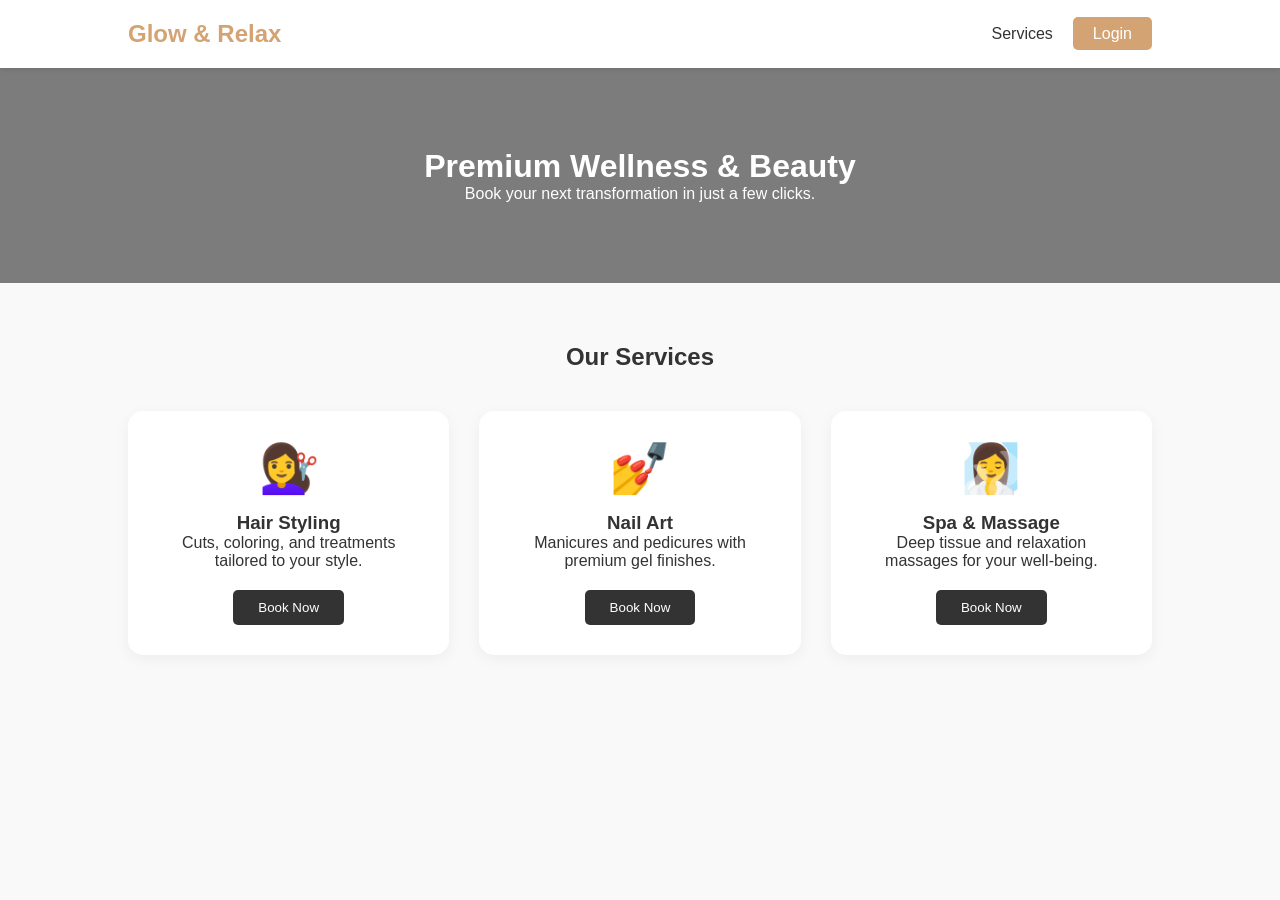
==== frontend/pages/index.html @ 63ba77f2 "first demo of the project" ====
<!DOCTYPE html>
<html lang="en">
<head>
    <meta charset="UTF-8">
    <meta name="viewport" content="width=device-width, initial-scale=1.0">
    <title>Glow & Relax | Booking Services</title>
    <link rel="stylesheet" href="../css/style.css">
</head>
<body>

    <nav class="navbar">
        <div class="logo">Glow & Relax</div>
        <ul class="nav-links">
            <li><a href="#services">Services</a></li>
            <li><a href="login.html" class="login-btn">Login</a></li>
        </ul>
    </nav>

    <header class="hero">
        <h1>Premium Wellness & Beauty</h1>
        <p>Book your next transformation in just a few clicks.</p>
    </header>

    <section id="services" class="services-container">
        <h2 class="section-title">Our Services</h2>
        
        <div class="services-grid">
            <div class="service-card">
                <div class="service-icon">💇‍♀️</div>
                <h3>Hair Styling</h3>
                <p>Cuts, coloring, and treatments tailored to your style.</p>
                <button onclick="handleBooking('Hair')" class="book-btn">Book Now</button>
            </div>

            <div class="service-card">
                <div class="service-icon">💅</div>
                <h3>Nail Art</h3>
                <p>Manicures and pedicures with premium gel finishes.</p>
                <button onclick="handleBooking('Nails')" class="book-btn">Book Now</button>
            </div>

            <div class="service-card">
                <div class="service-icon">🧖‍♀️</div>
                <h3>Spa & Massage</h3>
                <p>Deep tissue and relaxation massages for your well-being.</p>
                <button onclick="handleBooking('Spa')" class="book-btn">Book Now</button>
            </div>
        </div>
    </section>

    <script src="../js/main.js"></script>
</body>
</html>
---- frontend/css/style.css ----
* {
    margin: 0;
    padding: 0;
    box-sizing: border-box;
    font-family: 'Segoe UI', sans-serif;
}

body {
    background-color: #f9f9f9;
    color: #333;
}

/* Navbar */
.navbar {
    display: flex;
    justify-content: space-between;
    align-items: center;
    padding: 20px 10%;
    background: white;
    box-shadow: 0 2px 5px rgba(0,0,0,0.1);
}

.logo {
    font-size: 1.5rem;
    font-weight: bold;
    color: #d4a373; /* Elegant Gold/Tan */
}

.nav-links {
    list-style: none;
    display: flex;
    gap: 20px;
}

.nav-links a {
    text-decoration: none;
    color: #333;
    font-weight: 500;
}

.login-btn {
    background: #d4a373;
    color: white !important;
    padding: 8px 20px;
    border-radius: 5px;
}

/* Hero */
.hero {
    text-align: center;
    padding: 80px 20px;
    background: linear-gradient(rgba(0,0,0,0.5), rgba(0,0,0,0.5)), url('https://images.unsplash.com/photo-1560066984-138dadb4c035?auto=format&fit=crop&w=1200&q=80');
    background-size: cover;
    color: white;
}

/* Services */
.services-container {
    padding: 60px 10%;
    text-align: center;
}

.services-grid {
    display: grid;
    grid-template-columns: repeat(auto-fit, minmax(250px, 1fr));
    gap: 30px;
    margin-top: 40px;
}

.service-card {
    background: white;
    padding: 30px;
    border-radius: 15px;
    box-shadow: 0 4px 15px rgba(0,0,0,0.05);
    transition: transform 0.3s ease;
}

.service-card:hover {
    transform: translateY(-10px);
}

.service-icon {
    font-size: 3rem;
    margin-bottom: 15px;
}

.book-btn {
    margin-top: 20px;
    padding: 10px 25px;
    border: none;
    background: #333;
    color: white;
    border-radius: 5px;
    cursor: pointer;
}

.book-btn:hover {
    background: #d4a373;
}


/* Auth Pages Styling */
.auth-page {
    height: 100vh;
    display: flex;
    justify-content: center;
    align-items: center;
    background: #f0f2f5;
}

.login-container {
    width: 100%;
    max-width: 400px;
    padding: 20px;
}

.login-box {
    background: white;
    padding: 40px;
    border-radius: 15px;
    box-shadow: 0 10px 25px rgba(0,0,0,0.1);
    text-align: center;
}

.back-link {
    display: block;
    text-align: left;
    text-decoration: none;
    color: #d4a373;
    font-size: 0.9rem;
    margin-bottom: 20px;
}

.logo-area h2 {
    margin-bottom: 10px;
}

.logo-area p {
    color: #777;
    font-size: 0.9rem;
    margin-bottom: 30px;
}

/* Role Toggle */
.role-toggle {
    display: flex;
    background: #f0f0f0;
    padding: 5px;
    border-radius: 8px;
    margin-bottom: 25px;
}

.role-toggle button {
    flex: 1;
    border: none;
    padding: 10px;
    border-radius: 6px;
    cursor: pointer;
    font-weight: 600;
    transition: 0.3s;
}

.role-toggle button.active {
    background: white;
    color: #d4a373;
    box-shadow: 0 2px 5px rgba(0,0,0,0.1);
}

/* Form Styles */
.input-group {
    text-align: left;
    margin-bottom: 20px;
}

.input-group label {
    display: block;
    font-size: 0.85rem;
    font-weight: 600;
    margin-bottom: 8px;
}

.input-group input {
    width: 100%;
    padding: 12px;
    border: 1px solid #ddd;
    border-radius: 8px;
    outline: none;
}

.input-group input:focus {
    border-color: #d4a373;
}

.submit-btn {
    width: 100%;
    padding: 12px;
    background: #333;
    color: white;
    border: none;
    border-radius: 8px;
    font-size: 1rem;
    cursor: pointer;
    transition: background 0.3s;
}

.submit-btn:hover {
    background: #d4a373;
}

.signup-prompt {
    margin-top: 25px;
    font-size: 0.85rem;
    color: #777;
}

.signup-prompt a {
    color: #d4a373;
    text-decoration: none;
    font-weight: 600;
}



/* Dashboard Specifics */
.dashboard-content {
    padding: 40px 10%;
}

.dash-header {
    margin-bottom: 40px;
}

.select-btn {
    background: transparent;
    border: 1px solid #d4a373;
    color: #d4a373;
    padding: 8px 15px;
    border-radius: 5px;
    cursor: pointer;
    margin-top: 10px;
}

/* Modal Styling */
.modal {
    display: none; /* Hidden by default */
    position: fixed;
    z-index: 1000;
    left: 0;
    top: 0;
    width: 100%;
    height: 100%;
    background-color: rgba(0,0,0,0.5);
    align-items: center;
    justify-content: center;
}

.modal-content {
    background-color: white;
    padding: 30px;
    border-radius: 15px;
    width: 90%;
    max-width: 450px;
    position: relative;
    animation: slideIn 0.3s ease-out;
}

@keyframes slideIn {
    from { transform: translateY(-50px); opacity: 0; }
    to { transform: translateY(0); opacity: 1; }
}

.close {
    position: absolute;
    right: 20px;
    top: 15px;
    font-size: 28px;
    cursor: pointer;
    color: #aaa;
}

.close:hover {
    color: black;
}




/* Admin Specific Styles */
.admin-body {
    background: #f4f7f6;
}

.admin-container {
    display: flex;
    min-height: 100vh;
}

/* Sidebar */
.sidebar {
    width: 250px;
    background: #333;
    color: white;
    padding: 30px 20px;
}

.sidebar .logo {
    color: #d4a373;
    margin-bottom: 40px;
    text-align: center;
}

.sidebar-links {
    list-style: none;
}

.sidebar-links li {
    padding: 15px;
    border-radius: 8px;
    margin-bottom: 5px;
    transition: 0.3s;
}

.sidebar-links li.active, .sidebar-links li:hover {
    background: #444;
}

.sidebar-links a {
    color: white;
    text-decoration: none;
    font-size: 0.95rem;
}

.logout-link {
    color: #ff7675 !important;
}

/* Main Content Area */
.admin-main {
    flex-grow: 1;
    padding: 40px;
}

.admin-header {
    display: flex;
    justify-content: space-between;
    align-items: center;
    margin-bottom: 30px;
}

/* Table Design */
.table-container {
    background: white;
    padding: 20px;
    border-radius: 12px;
    box-shadow: 0 4px 10px rgba(0,0,0,0.05);
}

table {
    width: 100%;
    border-collapse: collapse;
    text-align: left;
}

th, td {
    padding: 15px;
    border-bottom: 1px solid #eee;
}

th {
    background: #f9f9f9;
    font-weight: 600;
}

/* Status Badges */
.status {
    padding: 5px 10px;
    border-radius: 20px;
    font-size: 0.8rem;
    font-weight: bold;
}

.confirmed {
    background: #e1f7ec;
    color: #2ecc71;
}

/* Action Buttons */
.edit-btn, .delete-btn {
    padding: 6px 12px;
    border: none;
    border-radius: 4px;
    cursor: pointer;
    font-size: 0.8rem;
}

.edit-btn {
    background: #3498db;
    color: white;
    margin-right: 5px;
}

.delete-btn {
    background: #e74c3c;
    color: white;
}
/* Sidebar Link Styles */
.sidebar-links li { cursor: pointer; }

/* Admin Service Cards */
.services-admin-grid {
    display: grid;
    grid-template-columns: repeat(auto-fill, minmax(200px, 1fr));
    gap: 20px;
}

.admin-service-card {
    background: white;
    padding: 20px;
    border-radius: 10px;
    border: 1px solid #ddd;
    text-align: center;
}

.add-btn {
    background: #2ecc71;
    color: white;
    border: none;
    padding: 10px 20px;
    border-radius: 5px;
    cursor: pointer;
}
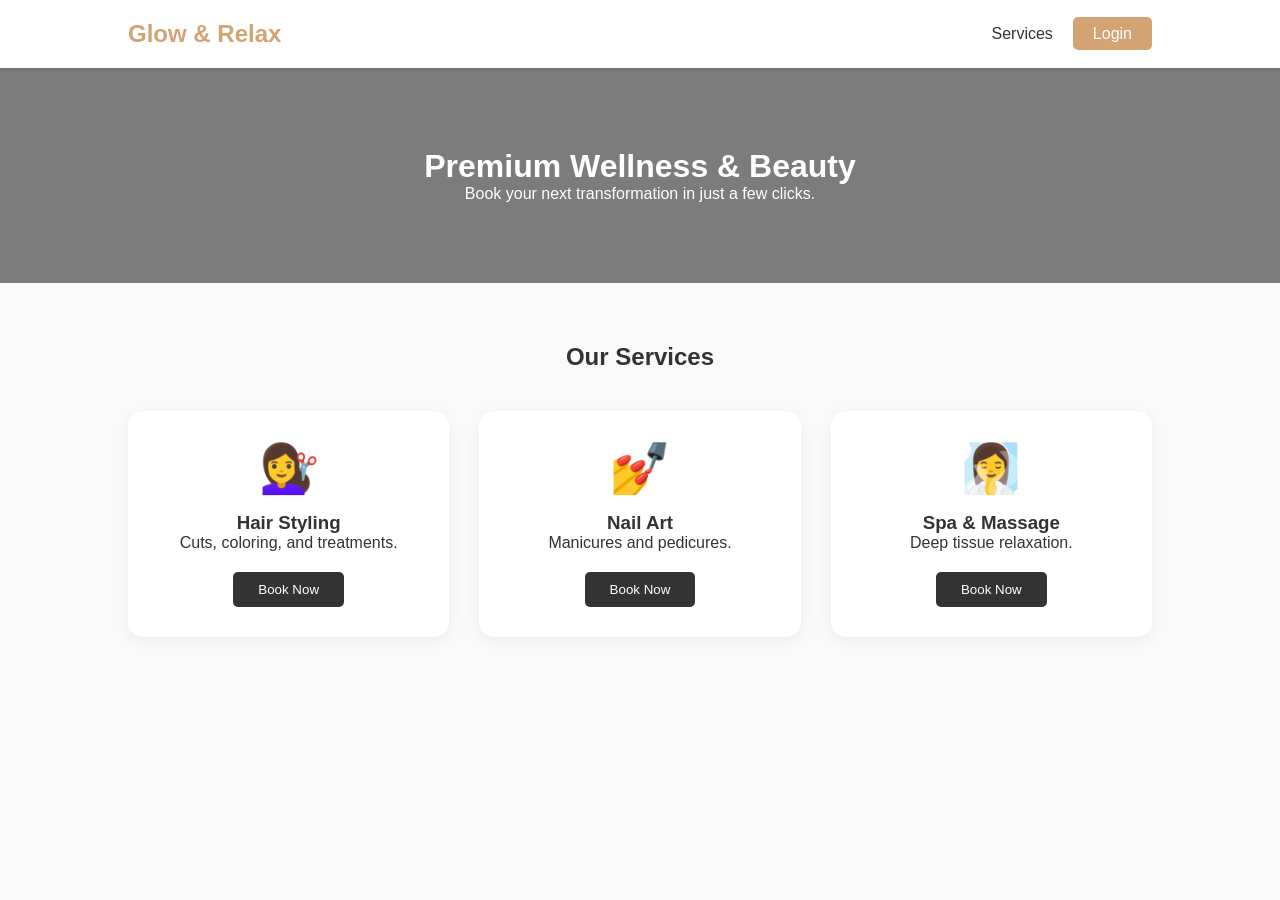
==== commit 4c0b97bb: "backup perpara se te bej ndryshime me atigravity" ====
--- a/frontend/pages/index.html
+++ b/frontend/pages/index.html
@@ -1,11 +1,23 @@
 <!DOCTYPE html>
 <html lang="en">
+
 <head>
     <meta charset="UTF-8">
     <meta name="viewport" content="width=device-width, initial-scale=1.0">
     <title>Glow & Relax | Booking Services</title>
     <link rel="stylesheet" href="../css/style.css">
 </head>
+
+<div id="loginRequiredModal" class="modal">
+    <div class="modal-content" style="text-align: center;">
+        <span class="close" onclick="closeLoginModal()">&times;</span>
+        <h2 id="loginModalTitle">Login Required</h2>
+        <p id="loginModalMessage" style="margin: 20px 0;">To book an appointment, please login to your account first.
+        </p>
+        <button onclick="window.location.href='login.html'" class="submit-btn">Go to Login</button>
+    </div>
+</div>
+
 <body>
 
     <nav class="navbar">
@@ -23,7 +35,7 @@
 
     <section id="services" class="services-container">
         <h2 class="section-title">Our Services</h2>
-        
+
         <div class="services-grid">
             <div class="service-card">
                 <div class="service-icon">💇‍♀️</div>
@@ -50,4 +62,5 @@
 
     <script src="../js/main.js"></script>
 </body>
+
 </html>
